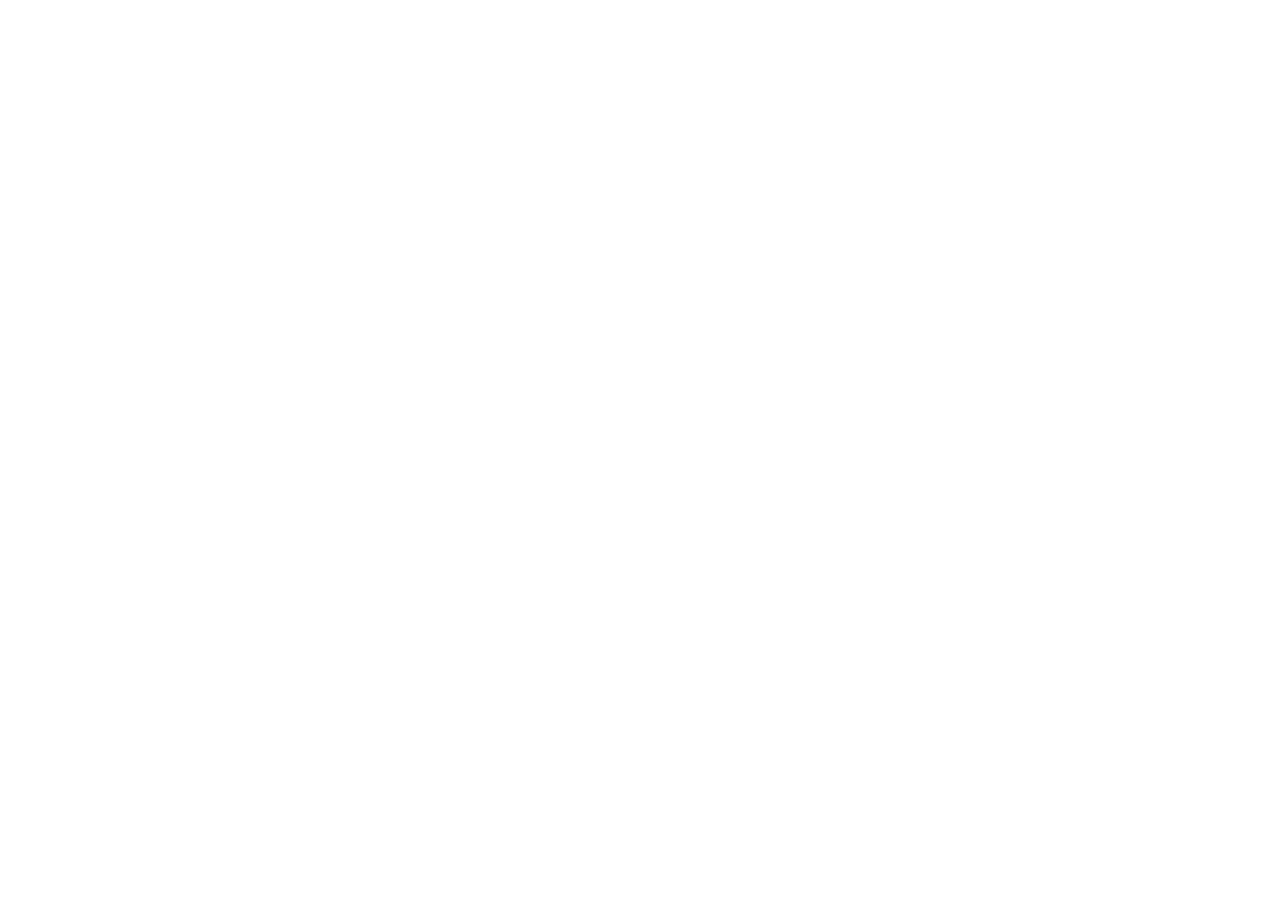
==== login.html @ f9db04d2 "初始化了文件夹" ====
<!DOCTYPE html>
<html lang="en">

<head>
    <meta charset="UTF-8">
    <meta name="viewport" content="width=device-width, initial-scale=1.0">
    <title>登录注册页面</title>
</head>

<body>
   
</body>

</html>
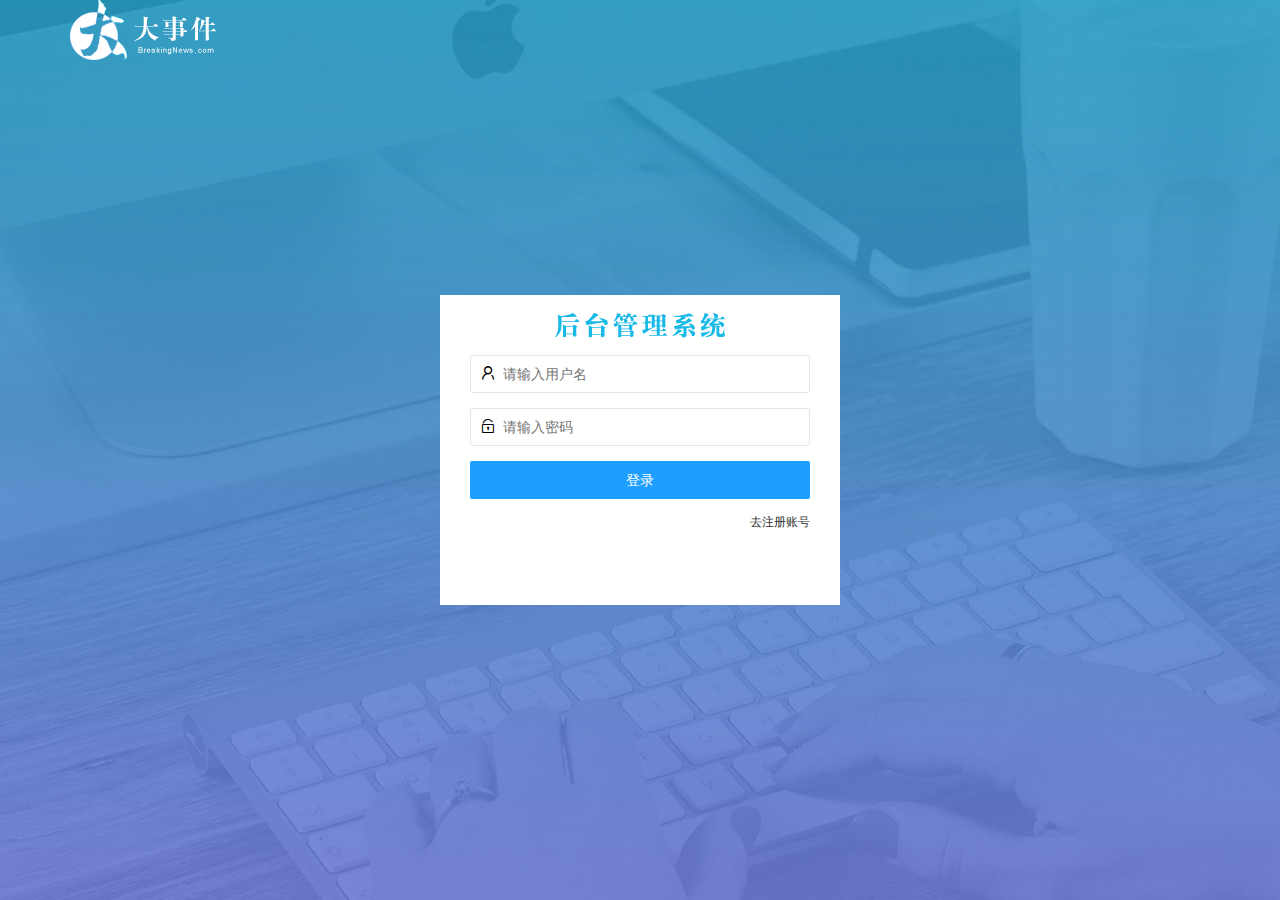
==== commit 32056fb0: "完成了注册登录功能" ====
--- a/login.html
+++ b/login.html
@@ -5,10 +5,76 @@
     <meta charset="UTF-8">
     <meta name="viewport" content="width=device-width, initial-scale=1.0">
     <title>登录注册页面</title>
+    <!-- 引入layui.css -->
+    <link rel="stylesheet" href="/assets/lib/layui/css/layui.css">
+    <!-- 引入自己的css -->
+    <link rel="stylesheet" href="/assets/css/login.css">
 </head>
 
 <body>
-   
+    <!-- 顶部logo区域 -->
+    <div class="layui-main">
+        <img src="/assets/images/logo.png" alt="">
+    </div>
+    <!-- 登录注册模块 -->
+    <div class="loginAndRegBox">
+        <div class="title_box"></div>
+        <!-- 登录div -->
+        <div class="login_box">
+            <form class="layui-form" id="form_login">
+                <div class="layui-form-item">
+                    <i class="layui-icon layui-icon-username"></i>   
+                    <input type="text" name="username" required lay-verify="required" placeholder="请输入用户名"
+                        autocomplete="off" class="layui-input">
+                </div>
+                <div class="layui-form-item">
+                    <i class="layui-icon layui-icon-password"></i>   
+                    <input type="password" name="password" required lay-verify="required|pwd" placeholder="请输入密码"
+                        autocomplete="off" class="layui-input">
+                </div>
+                <div class="layui-form-item">
+                    <button class="layui-btn layui-btn-fluid layui-btn-normal" lay-submit lay-filter="formDemo">登录</button>
+                </div>
+                <div class="layui-form-item links">
+                    <a href="javaScript:;" id="link_reg">去注册账号</a>
+                </div>
+            </form>
+        </div>
+        <!-- 注册div -->
+        <div class="reg_box">
+            <form class="layui-form" id="form_reg">
+                <div class="layui-form-item">
+                    <i class="layui-icon layui-icon-username"></i>   
+                    <input type="text" name="username" required lay-verify="required" placeholder="请输入用户名"
+                        autocomplete="off" class="layui-input">
+                </div>
+                <div class="layui-form-item">
+                    <i class="layui-icon layui-icon-password"></i>   
+                    <input type="password" name="password" required lay-verify="required|pwd" placeholder="请输入密码"
+                        autocomplete="off" class="layui-input">
+                </div>
+                <div class="layui-form-item">
+                    <i class="layui-icon layui-icon-password"></i>   
+                    <input type="password" name="repassword" required lay-verify="required|pwd|repwd" placeholder="确认密码"
+                        autocomplete="off" class="layui-input">
+                </div>
+                <div class="layui-form-item">
+                    <button class="layui-btn layui-btn-fluid layui-btn-normal" lay-submit lay-filter="formDemo">注册</button>
+                </div>
+                <div class="layui-form-item links">
+                    <a href="javaScript:;" id="link_login">去登录</a>
+                </div>
+            </form>
+        </div>
+    </div>
+    <!-- 引入jquery -->
+    <script src="/assets/lib/jquery.js"></script>
+    <!-- 引入layui.all.js -->
+    <script src="/assets/lib/layui/layui.all.js"></script>
+    <!-- 引入baseAPI.js -->
+    <script src="/assets/js/baseAPI.js"></script>
+    <!-- 引入自己的js -->
+    <script src="/assets/js/login.js"></script>
 </body>
 
 </html>--- a/assets/lib/layui/css/layui.css
+++ b/assets/lib/layui/css/layui.css
@@ -0,0 +1,2 @@
+/** layui-v2.5.5 MIT License By https://www.layui.com */
+ .layui-inline,img{display:inline-block;vertical-align:middle}h1,h2,h3,h4,h5,h6{font-weight:400}.layui-edge,.layui-header,.layui-inline,.layui-main{position:relative}.layui-body,.layui-edge,.layui-elip{overflow:hidden}.layui-btn,.layui-edge,.layui-inline,img{vertical-align:middle}.layui-btn,.layui-disabled,.layui-icon,.layui-unselect{-moz-user-select:none;-webkit-user-select:none;-ms-user-select:none}.layui-elip,.layui-form-checkbox span,.layui-form-pane .layui-form-label{text-overflow:ellipsis;white-space:nowrap}.layui-breadcrumb,.layui-tree-btnGroup{visibility:hidden}blockquote,body,button,dd,div,dl,dt,form,h1,h2,h3,h4,h5,h6,input,li,ol,p,pre,td,textarea,th,ul{margin:0;padding:0;-webkit-tap-highlight-color:rgba(0,0,0,0)}a:active,a:hover{outline:0}img{border:none}li{list-style:none}table{border-collapse:collapse;border-spacing:0}h4,h5,h6{font-size:100%}button,input,optgroup,option,select,textarea{font-family:inherit;font-size:inherit;font-style:inherit;font-weight:inherit;outline:0}pre{white-space:pre-wrap;white-space:-moz-pre-wrap;white-space:-pre-wrap;white-space:-o-pre-wrap;word-wrap:break-word}body{line-height:24px;font:14px Helvetica Neue,Helvetica,PingFang SC,Tahoma,Arial,sans-serif}hr{height:1px;margin:10px 0;border:0;clear:both}a{color:#333;text-decoration:none}a:hover{color:#777}a cite{font-style:normal;*cursor:pointer}.layui-border-box,.layui-border-box *{box-sizing:border-box}.layui-box,.layui-box *{box-sizing:content-box}.layui-clear{clear:both;*zoom:1}.layui-clear:after{content:'\20';clear:both;*zoom:1;display:block;height:0}.layui-inline{*display:inline;*zoom:1}.layui-edge{display:inline-block;width:0;height:0;border-width:6px;border-style:dashed;border-color:transparent}.layui-edge-top{top:-4px;border-bottom-color:#999;border-bottom-style:solid}.layui-edge-right{border-left-color:#999;border-left-style:solid}.layui-edge-bottom{top:2px;border-top-color:#999;border-top-style:solid}.layui-edge-left{border-right-color:#999;border-right-style:solid}.layui-disabled,.layui-disabled:hover{color:#d2d2d2!important;cursor:not-allowed!important}.layui-circle{border-radius:100%}.layui-show{display:block!important}.layui-hide{display:none!important}@font-face{font-family:layui-icon;src:url(../font/iconfont.eot?v=250);src:url(../font/iconfont.eot?v=250#iefix) format('embedded-opentype'),url(../font/iconfont.woff2?v=250) format('woff2'),url(../font/iconfont.woff?v=250) format('woff'),url(../font/iconfont.ttf?v=250) format('truetype'),url(../font/iconfont.svg?v=250#layui-icon) format('svg')}.layui-icon{font-family:layui-icon!important;font-size:16px;font-style:normal;-webkit-font-smoothing:antialiased;-moz-osx-font-smoothing:grayscale}.layui-icon-reply-fill:before{content:"\e611"}.layui-icon-set-fill:before{content:"\e614"}.layui-icon-menu-fill:before{content:"\e60f"}.layui-icon-search:before{content:"\e615"}.layui-icon-share:before{content:"\e641"}.layui-icon-set-sm:before{content:"\e620"}.layui-icon-engine:before{content:"\e628"}.layui-icon-close:before{content:"\1006"}.layui-icon-close-fill:before{content:"\1007"}.layui-icon-chart-screen:before{content:"\e629"}.layui-icon-star:before{content:"\e600"}.layui-icon-circle-dot:before{content:"\e617"}.layui-icon-chat:before{content:"\e606"}.layui-icon-release:before{content:"\e609"}.layui-icon-list:before{content:"\e60a"}.layui-icon-chart:before{content:"\e62c"}.layui-icon-ok-circle:before{content:"\1005"}.layui-icon-layim-theme:before{content:"\e61b"}.layui-icon-table:before{content:"\e62d"}.layui-icon-right:before{content:"\e602"}.layui-icon-left:before{content:"\e603"}.layui-icon-cart-simple:before{content:"\e698"}.layui-icon-face-cry:before{content:"\e69c"}.layui-icon-face-smile:before{content:"\e6af"}.layui-icon-survey:before{content:"\e6b2"}.layui-icon-tree:before{content:"\e62e"}.layui-icon-upload-circle:before{content:"\e62f"}.layui-icon-add-circle:before{content:"\e61f"}.layui-icon-download-circle:before{content:"\e601"}.layui-icon-templeate-1:before{content:"\e630"}.layui-icon-util:before{content:"\e631"}.layui-icon-face-surprised:before{content:"\e664"}.layui-icon-edit:before{content:"\e642"}.layui-icon-speaker:before{content:"\e645"}.layui-icon-down:before{content:"\e61a"}.layui-icon-file:before{content:"\e621"}.layui-icon-layouts:before{content:"\e632"}.layui-icon-rate-half:before{content:"\e6c9"}.layui-icon-add-circle-fine:before{content:"\e608"}.layui-icon-prev-circle:before{content:"\e633"}.layui-icon-read:before{content:"\e705"}.layui-icon-404:before{content:"\e61c"}.layui-icon-carousel:before{content:"\e634"}.layui-icon-help:before{content:"\e607"}.layui-icon-code-circle:before{content:"\e635"}.layui-icon-water:before{content:"\e636"}.layui-icon-username:before{content:"\e66f"}.layui-icon-find-fill:before{content:"\e670"}.layui-icon-about:before{content:"\e60b"}.layui-icon-location:before{content:"\e715"}.layui-icon-up:before{content:"\e619"}.layui-icon-pause:before{content:"\e651"}.layui-icon-date:before{content:"\e637"}.layui-icon-layim-uploadfile:before{content:"\e61d"}.layui-icon-delete:before{content:"\e640"}.layui-icon-play:before{content:"\e652"}.layui-icon-top:before{content:"\e604"}.layui-icon-friends:before{content:"\e612"}.layui-icon-refresh-3:before{content:"\e9aa"}.layui-icon-ok:before{content:"\e605"}.layui-icon-layer:before{content:"\e638"}.layui-icon-face-smile-fine:before{content:"\e60c"}.layui-icon-dollar:before{content:"\e659"}.layui-icon-group:before{content:"\e613"}.layui-icon-layim-download:before{content:"\e61e"}.layui-icon-picture-fine:before{content:"\e60d"}.layui-icon-link:before{content:"\e64c"}.layui-icon-diamond:before{content:"\e735"}.layui-icon-log:before{content:"\e60e"}.layui-icon-rate-solid:before{content:"\e67a"}.layui-icon-fonts-del:before{content:"\e64f"}.layui-icon-unlink:before{content:"\e64d"}.layui-icon-fonts-clear:before{content:"\e639"}.layui-icon-triangle-r:before{content:"\e623"}.layui-icon-circle:before{content:"\e63f"}.layui-icon-radio:before{content:"\e643"}.layui-icon-align-center:before{content:"\e647"}.layui-icon-align-right:before{content:"\e648"}.layui-icon-align-left:before{content:"\e649"}.layui-icon-loading-1:before{content:"\e63e"}.layui-icon-return:before{content:"\e65c"}.layui-icon-fonts-strong:before{content:"\e62b"}.layui-icon-upload:before{content:"\e67c"}.layui-icon-dialogue:before{content:"\e63a"}.layui-icon-video:before{content:"\e6ed"}.layui-icon-headset:before{content:"\e6fc"}.layui-icon-cellphone-fine:before{content:"\e63b"}.layui-icon-add-1:before{content:"\e654"}.layui-icon-face-smile-b:before{content:"\e650"}.layui-icon-fonts-html:before{content:"\e64b"}.layui-icon-form:before{content:"\e63c"}.layui-icon-cart:before{content:"\e657"}.layui-icon-camera-fill:before{content:"\e65d"}.layui-icon-tabs:before{content:"\e62a"}.layui-icon-fonts-code:before{content:"\e64e"}.layui-icon-fire:before{content:"\e756"}.layui-icon-set:before{content:"\e716"}.layui-icon-fonts-u:before{content:"\e646"}.layui-icon-triangle-d:before{content:"\e625"}.layui-icon-tips:before{content:"\e702"}.layui-icon-picture:before{content:"\e64a"}.layui-icon-more-vertical:before{content:"\e671"}.layui-icon-flag:before{content:"\e66c"}.layui-icon-loading:before{content:"\e63d"}.layui-icon-fonts-i:before{content:"\e644"}.layui-icon-refresh-1:before{content:"\e666"}.layui-icon-rmb:before{content:"\e65e"}.layui-icon-home:before{content:"\e68e"}.layui-icon-user:before{content:"\e770"}.layui-icon-notice:before{content:"\e667"}.layui-icon-login-weibo:before{content:"\e675"}.layui-icon-voice:before{content:"\e688"}.layui-icon-upload-drag:before{content:"\e681"}.layui-icon-login-qq:before{content:"\e676"}.layui-icon-snowflake:before{content:"\e6b1"}.layui-icon-file-b:before{content:"\e655"}.layui-icon-template:before{content:"\e663"}.layui-icon-auz:before{content:"\e672"}.layui-icon-console:before{content:"\e665"}.layui-icon-app:before{content:"\e653"}.layui-icon-prev:before{content:"\e65a"}.layui-icon-website:before{content:"\e7ae"}.layui-icon-next:before{content:"\e65b"}.layui-icon-component:before{content:"\e857"}.layui-icon-more:before{content:"\e65f"}.layui-icon-login-wechat:before{content:"\e677"}.layui-icon-shrink-right:before{content:"\e668"}.layui-icon-spread-left:before{content:"\e66b"}.layui-icon-camera:before{content:"\e660"}.layui-icon-note:before{content:"\e66e"}.layui-icon-refresh:before{content:"\e669"}.layui-icon-female:before{content:"\e661"}.layui-icon-male:before{content:"\e662"}.layui-icon-password:before{content:"\e673"}.layui-icon-senior:before{content:"\e674"}.layui-icon-theme:before{content:"\e66a"}.layui-icon-tread:before{content:"\e6c5"}.layui-icon-praise:before{content:"\e6c6"}.layui-icon-star-fill:before{content:"\e658"}.layui-icon-rate:before{content:"\e67b"}.layui-icon-template-1:before{content:"\e656"}.layui-icon-vercode:before{content:"\e679"}.layui-icon-cellphone:before{content:"\e678"}.layui-icon-screen-full:before{content:"\e622"}.layui-icon-screen-restore:before{content:"\e758"}.layui-icon-cols:before{content:"\e610"}.layui-icon-export:before{content:"\e67d"}.layui-icon-print:before{content:"\e66d"}.layui-icon-slider:before{content:"\e714"}.layui-icon-addition:before{content:"\e624"}.layui-icon-subtraction:before{content:"\e67e"}.layui-icon-service:before{content:"\e626"}.layui-icon-transfer:before{content:"\e691"}.layui-main{width:1140px;margin:0 auto}.layui-header{z-index:1000;height:60px}.layui-header a:hover{transition:all .5s;-webkit-transition:all .5s}.layui-side{position:fixed;left:0;top:0;bottom:0;z-index:999;width:200px;overflow-x:hidden}.layui-side-scroll{position:relative;width:220px;height:100%;overflow-x:hidden}.layui-body{position:absolute;left:200px;right:0;top:0;bottom:0;z-index:998;width:auto;overflow-y:auto;box-sizing:border-box}.layui-layout-body{overflow:hidden}.layui-layout-admin .layui-header{background-color:#23262E}.layui-layout-admin .layui-side{top:60px;width:200px;overflow-x:hidden}.layui-layout-admin .layui-body{position:fixed;top:60px;bottom:44px}.layui-layout-admin .layui-main{width:auto;margin:0 15px}.layui-layout-admin .layui-footer{position:fixed;left:200px;right:0;bottom:0;height:44px;line-height:44px;padding:0 15px;background-color:#eee}.layui-layout-admin .layui-logo{position:absolute;left:0;top:0;width:200px;height:100%;line-height:60px;text-align:center;color:#009688;font-size:16px}.layui-layout-admin .layui-header .layui-nav{background:0 0}.layui-layout-left{position:absolute!important;left:200px;top:0}.layui-layout-right{position:absolute!important;right:0;top:0}.layui-container{position:relative;margin:0 auto;padding:0 15px;box-sizing:border-box}.layui-fluid{position:relative;margin:0 auto;padding:0 15px}.layui-row:after,.layui-row:before{content:'';display:block;clear:both}.layui-col-lg1,.layui-col-lg10,.layui-col-lg11,.layui-col-lg12,.layui-col-lg2,.layui-col-lg3,.layui-col-lg4,.layui-col-lg5,.layui-col-lg6,.layui-col-lg7,.layui-col-lg8,.layui-col-lg9,.layui-col-md1,.layui-col-md10,.layui-col-md11,.layui-col-md12,.layui-col-md2,.layui-col-md3,.layui-col-md4,.layui-col-md5,.layui-col-md6,.layui-col-md7,.layui-col-md8,.layui-col-md9,.layui-col-sm1,.layui-col-sm10,.layui-col-sm11,.layui-col-sm12,.layui-col-sm2,.layui-col-sm3,.layui-col-sm4,.layui-col-sm5,.layui-col-sm6,.layui-col-sm7,.layui-col-sm8,.layui-col-sm9,.layui-col-xs1,.layui-col-xs10,.layui-col-xs11,.layui-col-xs12,.layui-col-xs2,.layui-col-xs3,.layui-col-xs4,.layui-col-xs5,.layui-col-xs6,.layui-col-xs7,.layui-col-xs8,.layui-col-xs9{position:relative;display:block;box-sizing:border-box}.layui-col-xs1,.layui-col-xs10,.layui-col-xs11,.layui-col-xs12,.layui-col-xs2,.layui-col-xs3,.layui-col-xs4,.layui-col-xs5,.layui-col-xs6,.layui-col-xs7,.layui-col-xs8,.layui-col-xs9{float:left}.layui-col-xs1{width:8.33333333%}.layui-col-xs2{width:16.66666667%}.layui-col-xs3{width:25%}.layui-col-xs4{width:33.33333333%}.layui-col-xs5{width:41.66666667%}.layui-col-xs6{width:50%}.layui-col-xs7{width:58.33333333%}.layui-col-xs8{width:66.66666667%}.layui-col-xs9{width:75%}.layui-col-xs10{width:83.33333333%}.layui-col-xs11{width:91.66666667%}.layui-col-xs12{width:100%}.layui-col-xs-offset1{margin-left:8.33333333%}.layui-col-xs-offset2{margin-left:16.66666667%}.layui-col-xs-offset3{margin-left:25%}.layui-col-xs-offset4{margin-left:33.33333333%}.layui-col-xs-offset5{margin-left:41.66666667%}.layui-col-xs-offset6{margin-left:50%}.layui-col-xs-offset7{margin-left:58.33333333%}.layui-col-xs-offset8{margin-left:66.66666667%}.layui-col-xs-offset9{margin-left:75%}.layui-col-xs-offset10{margin-left:83.33333333%}.layui-col-xs-offset11{margin-left:91.66666667%}.layui-col-xs-offset12{margin-left:100%}@media screen and (max-width:768px){.layui-hide-xs{display:none!important}.layui-show-xs-block{display:block!important}.layui-show-xs-inline{display:inline!important}.layui-show-xs-inline-block{display:inline-block!important}}@media screen and (min-width:768px){.layui-container{width:750px}.layui-hide-sm{display:none!important}.layui-show-sm-block{display:block!important}.layui-show-sm-inline{display:inline!important}.layui-show-sm-inline-block{display:inline-block!important}.layui-col-sm1,.layui-col-sm10,.layui-col-sm11,.layui-col-sm12,.layui-col-sm2,.layui-col-sm3,.layui-col-sm4,.layui-col-sm5,.layui-col-sm6,.layui-col-sm7,.layui-col-sm8,.layui-col-sm9{float:left}.layui-col-sm1{width:8.33333333%}.layui-col-sm2{width:16.66666667%}.layui-col-sm3{width:25%}.layui-col-sm4{width:33.33333333%}.layui-col-sm5{width:41.66666667%}.layui-col-sm6{width:50%}.layui-col-sm7{width:58.33333333%}.layui-col-sm8{width:66.66666667%}.layui-col-sm9{width:75%}.layui-col-sm10{width:83.33333333%}.layui-col-sm11{width:91.66666667%}.layui-col-sm12{width:100%}.layui-col-sm-offset1{margin-left:8.33333333%}.layui-col-sm-offset2{margin-left:16.66666667%}.layui-col-sm-offset3{margin-left:25%}.layui-col-sm-offset4{margin-left:33.33333333%}.layui-col-sm-offset5{margin-left:41.66666667%}.layui-col-sm-offset6{margin-left:50%}.layui-col-sm-offset7{margin-left:58.33333333%}.layui-col-sm-offset8{margin-left:66.66666667%}.layui-col-sm-offset9{margin-left:75%}.layui-col-sm-offset10{margin-left:83.33333333%}.layui-col-sm-offset11{margin-left:91.66666667%}.layui-col-sm-offset12{margin-left:100%}}@media screen and (min-width:992px){.layui-container{width:970px}.layui-hide-md{display:none!important}.layui-show-md-block{display:block!important}.layui-show-md-inline{display:inline!important}.layui-show-md-inline-block{display:inline-block!important}.layui-col-md1,.layui-col-md10,.layui-col-md11,.layui-col-md12,.layui-col-md2,.layui-col-md3,.layui-col-md4,.layui-col-md5,.layui-col-md6,.layui-col-md7,.layui-col-md8,.layui-col-md9{float:left}.layui-col-md1{width:8.33333333%}.layui-col-md2{width:16.66666667%}.layui-col-md3{width:25%}.layui-col-md4{width:33.33333333%}.layui-col-md5{width:41.66666667%}.layui-col-md6{width:50%}.layui-col-md7{width:58.33333333%}.layui-col-md8{width:66.66666667%}.layui-col-md9{width:75%}.layui-col-md10{width:83.33333333%}.layui-col-md11{width:91.66666667%}.layui-col-md12{width:100%}.layui-col-md-offset1{margin-left:8.33333333%}.layui-col-md-offset2{margin-left:16.66666667%}.layui-col-md-offset3{margin-left:25%}.layui-col-md-offset4{margin-left:33.33333333%}.layui-col-md-offset5{margin-left:41.66666667%}.layui-col-md-offset6{margin-left:50%}.layui-col-md-offset7{margin-left:58.33333333%}.layui-col-md-offset8{margin-left:66.66666667%}.layui-col-md-offset9{margin-left:75%}.layui-col-md-offset10{margin-left:83.33333333%}.layui-col-md-offset11{margin-left:91.66666667%}.layui-col-md-offset12{margin-left:100%}}@media screen and (min-width:1200px){.layui-container{width:1170px}.layui-hide-lg{display:none!important}.layui-show-lg-block{display:block!important}.layui-show-lg-inline{display:inline!important}.layui-show-lg-inline-block{display:inline-block!important}.layui-col-lg1,.layui-col-lg10,.layui-col-lg11,.layui-col-lg12,.layui-col-lg2,.layui-col-lg3,.layui-col-lg4,.layui-col-lg5,.layui-col-lg6,.layui-col-lg7,.layui-col-lg8,.layui-col-lg9{float:left}.layui-col-lg1{width:8.33333333%}.layui-col-lg2{width:16.66666667%}.layui-col-lg3{width:25%}.layui-col-lg4{width:33.33333333%}.layui-col-lg5{width:41.66666667%}.layui-col-lg6{width:50%}.layui-col-lg7{width:58.33333333%}.layui-col-lg8{width:66.66666667%}.layui-col-lg9{width:75%}.layui-col-lg10{width:83.33333333%}.layui-col-lg11{width:91.66666667%}.layui-col-lg12{width:100%}.layui-col-lg-offset1{margin-left:8.33333333%}.layui-col-lg-offset2{margin-left:16.66666667%}.layui-col-lg-offset3{margin-left:25%}.layui-col-lg-offset4{margin-left:33.33333333%}.layui-col-lg-offset5{margin-left:41.66666667%}.layui-col-lg-offset6{margin-left:50%}.layui-col-lg-offset7{margin-left:58.33333333%}.layui-col-lg-offset8{margin-left:66.66666667%}.layui-col-lg-offset9{margin-left:75%}.layui-col-lg-offset10{margin-left:83.33333333%}.layui-col-lg-offset11{margin-left:91.66666667%}.layui-col-lg-offset12{margin-left:100%}}.layui-col-space1{margin:-.5px}.layui-col-space1>*{padding:.5px}.layui-col-space3{margin:-1.5px}.layui-col-space3>*{padding:1.5px}.layui-col-space5{margin:-2.5px}.layui-col-space5>*{padding:2.5px}.layui-col-space8{margin:-3.5px}.layui-col-space8>*{padding:3.5px}.layui-col-space10{margin:-5px}.layui-col-space10>*{padding:5px}.layui-col-space12{margin:-6px}.layui-col-space12>*{padding:6px}.layui-col-space15{margin:-7.5px}.layui-col-space15>*{padding:7.5px}.layui-col-space18{margin:-9px}.layui-col-space18>*{padding:9px}.layui-col-space20{margin:-10px}.layui-col-space20>*{padding:10px}.layui-col-space22{margin:-11px}.layui-col-space22>*{padding:11px}.layui-col-space25{margin:-12.5px}.layui-col-space25>*{padding:12.5px}.layui-col-space30{margin:-15px}.layui-col-space30>*{padding:15px}.layui-btn,.layui-input,.layui-select,.layui-textarea,.layui-upload-button{outline:0;-webkit-appearance:none;transition:all .3s;-webkit-transition:all .3s;box-sizing:border-box}.layui-elem-quote{margin-bottom:10px;padding:15px;line-height:22px;border-left:5px solid #009688;border-radius:0 2px 2px 0;background-color:#f2f2f2}.layui-quote-nm{border-style:solid;border-width:1px 1px 1px 5px;background:0 0}.layui-elem-field{margin-bottom:10px;padding:0;border-width:1px;border-style:solid}.layui-elem-field legend{margin-left:20px;padding:0 10px;font-size:20px;font-weight:300}.layui-field-title{margin:10px 0 20px;border-width:1px 0 0}.layui-field-box{padding:10px 15px}.layui-field-title .layui-field-box{padding:10px 0}.layui-progress{position:relative;height:6px;border-radius:20px;background-color:#e2e2e2}.layui-progress-bar{position:absolute;left:0;top:0;width:0;max-width:100%;height:6px;border-radius:20px;text-align:right;background-color:#5FB878;transition:all .3s;-webkit-transition:all .3s}.layui-progress-big,.layui-progress-big .layui-progress-bar{height:18px;line-height:18px}.layui-progress-text{position:relative;top:-20px;line-height:18px;font-size:12px;color:#666}.layui-progress-big .layui-progress-text{position:static;padding:0 10px;color:#fff}.layui-collapse{border-width:1px;border-style:solid;border-radius:2px}.layui-colla-content,.layui-colla-item{border-top-width:1px;border-top-style:solid}.layui-colla-item:first-child{border-top:none}.layui-colla-title{position:relative;height:42px;line-height:42px;padding:0 15px 0 35px;color:#333;background-color:#f2f2f2;cursor:pointer;font-size:14px;overflow:hidden}.layui-colla-content{display:none;padding:10px 15px;line-height:22px;color:#666}.layui-colla-icon{position:absolute;left:15px;top:0;font-size:14px}.layui-card{margin-bottom:15px;border-radius:2px;background-color:#fff;box-shadow:0 1px 2px 0 rgba(0,0,0,.05)}.layui-card:last-child{margin-bottom:0}.layui-card-header{position:relative;height:42px;line-height:42px;padding:0 15px;border-bottom:1px solid #f6f6f6;color:#333;border-radius:2px 2px 0 0;font-size:14px}.layui-bg-black,.layui-bg-blue,.layui-bg-cyan,.layui-bg-green,.layui-bg-orange,.layui-bg-red{color:#fff!important}.layui-card-body{position:relative;padding:10px 15px;line-height:24px}.layui-card-body[pad15]{padding:15px}.layui-card-body[pad20]{padding:20px}.layui-card-body .layui-table{margin:5px 0}.layui-card .layui-tab{margin:0}.layui-panel-window{position:relative;padding:15px;border-radius:0;border-top:5px solid #E6E6E6;background-color:#fff}.layui-auxiliar-moving{position:fixed;left:0;right:0;top:0;bottom:0;width:100%;height:100%;background:0 0;z-index:9999999999}.layui-form-label,.layui-form-mid,.layui-form-select,.layui-input-block,.layui-input-inline,.layui-textarea{position:relative}.layui-bg-red{background-color:#FF5722!important}.layui-bg-orange{background-color:#FFB800!important}.layui-bg-green{background-color:#009688!important}.layui-bg-cyan{background-color:#2F4056!important}.layui-bg-blue{background-color:#1E9FFF!important}.layui-bg-black{background-color:#393D49!important}.layui-bg-gray{background-color:#eee!important;color:#666!important}.layui-badge-rim,.layui-colla-content,.layui-colla-item,.layui-collapse,.layui-elem-field,.layui-form-pane .layui-form-item[pane],.layui-form-pane .layui-form-label,.layui-input,.layui-layedit,.layui-layedit-tool,.layui-quote-nm,.layui-select,.layui-tab-bar,.layui-tab-card,.layui-tab-title,.layui-tab-title .layui-this:after,.layui-textarea{border-color:#e6e6e6}.layui-timeline-item:before,hr{background-color:#e6e6e6}.layui-text{line-height:22px;font-size:14px;color:#666}.layui-text h1,.layui-text h2,.layui-text h3{font-weight:500;color:#333}.layui-text h1{font-size:30px}.layui-text h2{font-size:24px}.layui-text h3{font-size:18px}.layui-text a:not(.layui-btn){color:#01AAED}.layui-text a:not(.layui-btn):hover{text-decoration:underline}.layui-text ul{padding:5px 0 5px 15px}.layui-text ul li{margin-top:5px;list-style-type:disc}.layui-text em,.layui-word-aux{color:#999!important;padding:0 5px!important}.layui-btn{display:inline-block;height:38px;line-height:38px;padding:0 18px;background-color:#009688;color:#fff;white-space:nowrap;text-align:center;font-size:14px;border:none;border-radius:2px;cursor:pointer}.layui-btn:hover{opacity:.8;filter:alpha(opacity=80);color:#fff}.layui-btn:active{opacity:1;filter:alpha(opacity=100)}.layui-btn+.layui-btn{margin-left:10px}.layui-btn-container{font-size:0}.layui-btn-container .layui-btn{margin-right:10px;margin-bottom:10px}.layui-btn-container .layui-btn+.layui-btn{margin-left:0}.layui-table .layui-btn-container .layui-btn{margin-bottom:9px}.layui-btn-radius{border-radius:100px}.layui-btn .layui-icon{margin-right:3px;font-size:18px;vertical-align:bottom;vertical-align:middle\9}.layui-btn-primary{border:1px solid #C9C9C9;background-color:#fff;color:#555}.layui-btn-primary:hover{border-color:#009688;color:#333}.layui-btn-normal{background-color:#1E9FFF}.layui-btn-warm{background-color:#FFB800}.layui-btn-danger{background-color:#FF5722}.layui-btn-checked{background-color:#5FB878}.layui-btn-disabled,.layui-btn-disabled:active,.layui-btn-disabled:hover{border:1px solid #e6e6e6;background-color:#FBFBFB;color:#C9C9C9;cursor:not-allowed;opacity:1}.layui-btn-lg{height:44px;line-height:44px;padding:0 25px;font-size:16px}.layui-btn-sm{height:30px;line-height:30px;padding:0 10px;font-size:12px}.layui-btn-sm i{font-size:16px!important}.layui-btn-xs{height:22px;line-height:22px;padding:0 5px;font-size:12px}.layui-btn-xs i{font-size:14px!important}.layui-btn-group{display:inline-block;vertical-align:middle;font-size:0}.layui-btn-group .layui-btn{margin-left:0!important;margin-right:0!important;border-left:1px solid rgba(255,255,255,.5);border-radius:0}.layui-btn-group .layui-btn-primary{border-left:none}.layui-btn-group .layui-btn-primary:hover{border-color:#C9C9C9;color:#009688}.layui-btn-group .layui-btn:first-child{border-left:none;border-radius:2px 0 0 2px}.layui-btn-group .layui-btn-primary:first-child{border-left:1px solid #c9c9c9}.layui-btn-group .layui-btn:last-child{border-radius:0 2px 2px 0}.layui-btn-group .layui-btn+.layui-btn{margin-left:0}.layui-btn-group+.layui-btn-group{margin-left:10px}.layui-btn-fluid{width:100%}.layui-input,.layui-select,.layui-textarea{height:38px;line-height:1.3;line-height:38px\9;border-width:1px;border-style:solid;background-color:#fff;border-radius:2px}.layui-input::-webkit-input-placeholder,.layui-select::-webkit-input-placeholder,.layui-textarea::-webkit-input-placeholder{line-height:1.3}.layui-input,.layui-textarea{display:block;width:100%;padding-left:10px}.layui-input:hover,.layui-textarea:hover{border-color:#D2D2D2!important}.layui-input:focus,.layui-textarea:focus{border-color:#C9C9C9!important}.layui-textarea{min-height:100px;height:auto;line-height:20px;padding:6px 10px;resize:vertical}.layui-select{padding:0 10px}.layui-form input[type=checkbox],.layui-form input[type=radio],.layui-form select{display:none}.layui-form [lay-ignore]{display:initial}.layui-form-item{margin-bottom:15px;clear:both;*zoom:1}.layui-form-item:after{content:'\20';clear:both;*zoom:1;display:block;height:0}.layui-form-label{float:left;display:block;padding:9px 15px;width:80px;font-weight:400;line-height:20px;text-align:right}.layui-form-label-col{display:block;float:none;padding:9px 0;line-height:20px;text-align:left}.layui-form-item .layui-inline{margin-bottom:5px;margin-right:10px}.layui-input-block{margin-left:110px;min-height:36px}.layui-input-inline{display:inline-block;vertical-align:middle}.layui-form-item .layui-input-inline{float:left;width:190px;margin-right:10px}.layui-form-text .layui-input-inline{width:auto}.layui-form-mid{float:left;display:block;padding:9px 0!important;line-height:20px;margin-right:10px}.layui-form-danger+.layui-form-select .layui-input,.layui-form-danger:focus{border-color:#FF5722!important}.layui-form-select .layui-input{padding-right:30px;cursor:pointer}.layui-form-select .layui-edge{position:absolute;right:10px;top:50%;margin-top:-3px;cursor:pointer;border-width:6px;border-top-color:#c2c2c2;border-top-style:solid;transition:all .3s;-webkit-transition:all .3s}.layui-form-select dl{display:none;position:absolute;left:0;top:42px;padding:5px 0;z-index:899;min-width:100%;border:1px solid #d2d2d2;max-height:300px;overflow-y:auto;background-color:#fff;border-radius:2px;box-shadow:0 2px 4px rgba(0,0,0,.12);box-sizing:border-box}.layui-form-select dl dd,.layui-form-select dl dt{padding:0 10px;line-height:36px;white-space:nowrap;overflow:hidden;text-overflow:ellipsis}.layui-form-select dl dt{font-size:12px;color:#999}.layui-form-select dl dd{cursor:pointer}.layui-form-select dl dd:hover{background-color:#f2f2f2;-webkit-transition:.5s all;transition:.5s all}.layui-form-select .layui-select-group dd{padding-left:20px}.layui-form-select dl dd.layui-select-tips{padding-left:10px!important;color:#999}.layui-form-select dl dd.layui-this{background-color:#5FB878;color:#fff}.layui-form-checkbox,.layui-form-select dl dd.layui-disabled{background-color:#fff}.layui-form-selected dl{display:block}.layui-form-checkbox,.layui-form-checkbox *,.layui-form-switch{display:inline-block;vertical-align:middle}.layui-form-selected .layui-edge{margin-top:-9px;-webkit-transform:rotate(180deg);transform:rotate(180deg);margin-top:-3px\9}:root .layui-form-selected .layui-edge{margin-top:-9px\0/IE9}.layui-form-selectup dl{top:auto;bottom:42px}.layui-select-none{margin:5px 0;text-align:center;color:#999}.layui-select-disabled .layui-disabled{border-color:#eee!important}.layui-select-disabled .layui-edge{border-top-color:#d2d2d2}.layui-form-checkbox{position:relative;height:30px;line-height:30px;margin-right:10px;padding-right:30px;cursor:pointer;font-size:0;-webkit-transition:.1s linear;transition:.1s linear;box-sizing:border-box}.layui-form-checkbox span{padding:0 10px;height:100%;font-size:14px;border-radius:2px 0 0 2px;background-color:#d2d2d2;color:#fff;overflow:hidden}.layui-form-checkbox:hover span{background-color:#c2c2c2}.layui-form-checkbox i{position:absolute;right:0;top:0;width:30px;height:28px;border:1px solid #d2d2d2;border-left:none;border-radius:0 2px 2px 0;color:#fff;font-size:20px;text-align:center}.layui-form-checkbox:hover i{border-color:#c2c2c2;color:#c2c2c2}.layui-form-checked,.layui-form-checked:hover{border-color:#5FB878}.layui-form-checked span,.layui-form-checked:hover span{background-color:#5FB878}.layui-form-checked i,.layui-form-checked:hover i{color:#5FB878}.layui-form-item .layui-form-checkbox{margin-top:4px}.layui-form-checkbox[lay-skin=primary]{height:auto!important;line-height:normal!important;min-width:18px;min-height:18px;border:none!important;margin-right:0;padding-left:28px;padding-right:0;background:0 0}.layui-form-checkbox[lay-skin=primary] span{padding-left:0;padding-right:15px;line-height:18px;background:0 0;color:#666}.layui-form-checkbox[lay-skin=primary] i{right:auto;left:0;width:16px;height:16px;line-height:16px;border:1px solid #d2d2d2;font-size:12px;border-radius:2px;background-color:#fff;-webkit-transition:.1s linear;transition:.1s linear}.layui-form-checkbox[lay-skin=primary]:hover i{border-color:#5FB878;color:#fff}.layui-form-checked[lay-skin=primary] i{border-color:#5FB878!important;background-color:#5FB878;color:#fff}.layui-checkbox-disbaled[lay-skin=primary] span{background:0 0!important;color:#c2c2c2}.layui-checkbox-disbaled[lay-skin=primary]:hover i{border-color:#d2d2d2}.layui-form-item .layui-form-checkbox[lay-skin=primary]{margin-top:10px}.layui-form-switch{position:relative;height:22px;line-height:22px;min-width:35px;padding:0 5px;margin-top:8px;border:1px solid #d2d2d2;border-radius:20px;cursor:pointer;background-color:#fff;-webkit-transition:.1s linear;transition:.1s linear}.layui-form-switch i{position:absolute;left:5px;top:3px;width:16px;height:16px;border-radius:20px;background-color:#d2d2d2;-webkit-transition:.1s linear;transition:.1s linear}.layui-form-switch em{position:relative;top:0;width:25px;margin-left:21px;padding:0!important;text-align:center!important;color:#999!important;font-style:normal!important;font-size:12px}.layui-form-onswitch{border-color:#5FB878;background-color:#5FB878}.layui-checkbox-disbaled,.layui-checkbox-disbaled i{border-color:#e2e2e2!important}.layui-form-onswitch i{left:100%;margin-left:-21px;background-color:#fff}.layui-form-onswitch em{margin-left:5px;margin-right:21px;color:#fff!important}.layui-checkbox-disbaled span{background-color:#e2e2e2!important}.layui-checkbox-disbaled:hover i{color:#fff!important}[lay-radio]{display:none}.layui-form-radio,.layui-form-radio *{display:inline-block;vertical-align:middle}.layui-form-radio{line-height:28px;margin:6px 10px 0 0;padding-right:10px;cursor:pointer;font-size:0}.layui-form-radio *{font-size:14px}.layui-form-radio>i{margin-right:8px;font-size:22px;color:#c2c2c2}.layui-form-radio>i:hover,.layui-form-radioed>i{color:#5FB878}.layui-radio-disbaled>i{color:#e2e2e2!important}.layui-form-pane .layui-form-label{width:110px;padding:8px 15px;height:38px;line-height:20px;border-width:1px;border-style:solid;border-radius:2px 0 0 2px;text-align:center;background-color:#FBFBFB;overflow:hidden;box-sizing:border-box}.layui-form-pane .layui-input-inline{margin-left:-1px}.layui-form-pane .layui-input-block{margin-left:110px;left:-1px}.layui-form-pane .layui-input{border-radius:0 2px 2px 0}.layui-form-pane .layui-form-text .layui-form-label{float:none;width:100%;border-radius:2px;box-sizing:border-box;text-align:left}.layui-form-pane .layui-form-text .layui-input-inline{display:block;margin:0;top:-1px;clear:both}.layui-form-pane .layui-form-text .layui-input-block{margin:0;left:0;top:-1px}.layui-form-pane .layui-form-text .layui-textarea{min-height:100px;border-radius:0 0 2px 2px}.layui-form-pane .layui-form-checkbox{margin:4px 0 4px 10px}.layui-form-pane .layui-form-radio,.layui-form-pane .layui-form-switch{margin-top:6px;margin-left:10px}.layui-form-pane .layui-form-item[pane]{position:relative;border-width:1px;border-style:solid}.layui-form-pane .layui-form-item[pane] .layui-form-label{position:absolute;left:0;top:0;height:100%;border-width:0 1px 0 0}.layui-form-pane .layui-form-item[pane] .layui-input-inline{margin-left:110px}@media screen and (max-width:450px){.layui-form-item .layui-form-label{text-overflow:ellipsis;overflow:hidden;white-space:nowrap}.layui-form-item .layui-inline{display:block;margin-right:0;margin-bottom:20px;clear:both}.layui-form-item .layui-inline:after{content:'\20';clear:both;display:block;height:0}.layui-form-item .layui-input-inline{display:block;float:none;left:-3px;width:auto;margin:0 0 10px 112px}.layui-form-item .layui-input-inline+.layui-form-mid{margin-left:110px;top:-5px;padding:0}.layui-form-item .layui-form-checkbox{margin-right:5px;margin-bottom:5px}}.layui-layedit{border-width:1px;border-style:solid;border-radius:2px}.layui-layedit-tool{padding:3px 5px;border-bottom-width:1px;border-bottom-style:solid;font-size:0}.layedit-tool-fixed{position:fixed;top:0;border-top:1px solid #e2e2e2}.layui-layedit-tool .layedit-tool-mid,.layui-layedit-tool .layui-icon{display:inline-block;vertical-align:middle;text-align:center;font-size:14px}.layui-layedit-tool .layui-icon{position:relative;width:32px;height:30px;line-height:30px;margin:3px 5px;color:#777;cursor:pointer;border-radius:2px}.layui-layedit-tool .layui-icon:hover{color:#393D49}.layui-layedit-tool .layui-icon:active{color:#000}.layui-layedit-tool .layedit-tool-active{background-color:#e2e2e2;color:#000}.layui-layedit-tool .layui-disabled,.layui-layedit-tool .layui-disabled:hover{color:#d2d2d2;cursor:not-allowed}.layui-layedit-tool .layedit-tool-mid{width:1px;height:18px;margin:0 10px;background-color:#d2d2d2}.layedit-tool-html{width:50px!important;font-size:30px!important}.layedit-tool-b,.layedit-tool-code,.layedit-tool-help{font-size:16px!important}.layedit-tool-d,.layedit-tool-face,.layedit-tool-image,.layedit-tool-unlink{font-size:18px!important}.layedit-tool-image input{position:absolute;font-size:0;left:0;top:0;width:100%;height:100%;opacity:.01;filter:Alpha(opacity=1);cursor:pointer}.layui-layedit-iframe iframe{display:block;width:100%}#LAY_layedit_code{overflow:hidden}.layui-laypage{display:inline-block;*display:inline;*zoom:1;vertical-align:middle;margin:10px 0;font-size:0}.layui-laypage>a:first-child,.layui-laypage>a:first-child em{border-radius:2px 0 0 2px}.layui-laypage>a:last-child,.layui-laypage>a:last-child em{border-radius:0 2px 2px 0}.layui-laypage>:first-child{margin-left:0!important}.layui-laypage>:last-child{margin-right:0!important}.layui-laypage a,.layui-laypage button,.layui-laypage input,.layui-laypage select,.layui-laypage span{border:1px solid #e2e2e2}.layui-laypage a,.layui-laypage span{display:inline-block;*display:inline;*zoom:1;vertical-align:middle;padding:0 15px;height:28px;line-height:28px;margin:0 -1px 5px 0;background-color:#fff;color:#333;font-size:12px}.layui-flow-more a *,.layui-laypage input,.layui-table-view select[lay-ignore]{display:inline-block}.layui-laypage a:hover{color:#009688}.layui-laypage em{font-style:normal}.layui-laypage .layui-laypage-spr{color:#999;font-weight:700}.layui-laypage a{text-decoration:none}.layui-laypage .layui-laypage-curr{position:relative}.layui-laypage .layui-laypage-curr em{position:relative;color:#fff}.layui-laypage .layui-laypage-curr .layui-laypage-em{position:absolute;left:-1px;top:-1px;padding:1px;width:100%;height:100%;background-color:#009688}.layui-laypage-em{border-radius:2px}.layui-laypage-next em,.layui-laypage-prev em{font-family:Sim sun;font-size:16px}.layui-laypage .layui-laypage-count,.layui-laypage .layui-laypage-limits,.layui-laypage .layui-laypage-refresh,.layui-laypage .layui-laypage-skip{margin-left:10px;margin-right:10px;padding:0;border:none}.layui-laypage .layui-laypage-limits,.layui-laypage .layui-laypage-refresh{vertical-align:top}.layui-laypage .layui-laypage-refresh i{font-size:18px;cursor:pointer}.layui-laypage select{height:22px;padding:3px;border-radius:2px;cursor:pointer}.layui-laypage .layui-laypage-skip{height:30px;line-height:30px;color:#999}.layui-laypage button,.layui-laypage input{height:30px;line-height:30px;border-radius:2px;vertical-align:top;background-color:#fff;box-sizing:border-box}.layui-laypage input{width:40px;margin:0 10px;padding:0 3px;text-align:center}.layui-laypage input:focus,.layui-laypage select:focus{border-color:#009688!important}.layui-laypage button{margin-left:10px;padding:0 10px;cursor:pointer}.layui-table,.layui-table-view{margin:10px 0}.layui-flow-more{margin:10px 0;text-align:center;color:#999;font-size:14px}.layui-flow-more a{height:32px;line-height:32px}.layui-flow-more a *{vertical-align:top}.layui-flow-more a cite{padding:0 20px;border-radius:3px;background-color:#eee;color:#333;font-style:normal}.layui-flow-more a cite:hover{opacity:.8}.layui-flow-more a i{font-size:30px;color:#737383}.layui-table{width:100%;background-color:#fff;color:#666}.layui-table tr{transition:all .3s;-webkit-transition:all .3s}.layui-table th{text-align:left;font-weight:400}.layui-table tbody tr:hover,.layui-table thead tr,.layui-table-click,.layui-table-header,.layui-table-hover,.layui-table-mend,.layui-table-patch,.layui-table-tool,.layui-table-total,.layui-table-total tr,.layui-table[lay-even] tr:nth-child(even){background-color:#f2f2f2}.layui-table td,.layui-table th,.layui-table-col-set,.layui-table-fixed-r,.layui-table-grid-down,.layui-table-header,.layui-table-page,.layui-table-tips-main,.layui-table-tool,.layui-table-total,.layui-table-view,.layui-table[lay-skin=line],.layui-table[lay-skin=row]{border-width:1px;border-style:solid;border-color:#e6e6e6}.layui-table td,.layui-table th{position:relative;padding:9px 15px;min-height:20px;line-height:20px;font-size:14px}.layui-table[lay-skin=line] td,.layui-table[lay-skin=line] th{border-width:0 0 1px}.layui-table[lay-skin=row] td,.layui-table[lay-skin=row] th{border-width:0 1px 0 0}.layui-table[lay-skin=nob] td,.layui-table[lay-skin=nob] th{border:none}.layui-table img{max-width:100px}.layui-table[lay-size=lg] td,.layui-table[lay-size=lg] th{padding:15px 30px}.layui-table-view .layui-table[lay-size=lg] .layui-table-cell{height:40px;line-height:40px}.layui-table[lay-size=sm] td,.layui-table[lay-size=sm] th{font-size:12px;padding:5px 10px}.layui-table-view .layui-table[lay-size=sm] .layui-table-cell{height:20px;line-height:20px}.layui-table[lay-data]{display:none}.layui-table-box{position:relative;overflow:hidden}.layui-table-view .layui-table{position:relative;width:auto;margin:0}.layui-table-view .layui-table[lay-skin=line]{border-width:0 1px 0 0}.layui-table-view .layui-table[lay-skin=row]{border-width:0 0 1px}.layui-table-view .layui-table td,.layui-table-view .layui-table th{padding:5px 0;border-top:none;border-left:none}.layui-table-view .layui-table th.layui-unselect .layui-table-cell span{cursor:pointer}.layui-table-view .layui-table td{cursor:default}.layui-table-view .layui-table td[data-edit=text]{cursor:text}.layui-table-view .layui-form-checkbox[lay-skin=primary] i{width:18px;height:18px}.layui-table-view .layui-form-radio{line-height:0;padding:0}.layui-table-view .layui-form-radio>i{margin:0;font-size:20px}.layui-table-init{position:absolute;left:0;top:0;width:100%;height:100%;text-align:center;z-index:110}.layui-table-init .layui-icon{position:absolute;left:50%;top:50%;margin:-15px 0 0 -15px;font-size:30px;color:#c2c2c2}.layui-table-header{border-width:0 0 1px;overflow:hidden}.layui-table-header .layui-table{margin-bottom:-1px}.layui-table-tool .layui-inline[lay-event]{position:relative;width:26px;height:26px;padding:5px;line-height:16px;margin-right:10px;text-align:center;color:#333;border:1px solid #ccc;cursor:pointer;-webkit-transition:.5s all;transition:.5s all}.layui-table-tool .layui-inline[lay-event]:hover{border:1px solid #999}.layui-table-tool-temp{padding-right:120px}.layui-table-tool-self{position:absolute;right:17px;top:10px}.layui-table-tool .layui-table-tool-self .layui-inline[lay-event]{margin:0 0 0 10px}.layui-table-tool-panel{position:absolute;top:29px;left:-1px;padding:5px 0;min-width:150px;min-height:40px;border:1px solid #d2d2d2;text-align:left;overflow-y:auto;background-color:#fff;box-shadow:0 2px 4px rgba(0,0,0,.12)}.layui-table-cell,.layui-table-tool-panel li{overflow:hidden;text-overflow:ellipsis;white-space:nowrap}.layui-table-tool-panel li{padding:0 10px;line-height:30px;-webkit-transition:.5s all;transition:.5s all}.layui-table-tool-panel li .layui-form-checkbox[lay-skin=primary]{width:100%;padding-left:28px}.layui-table-tool-panel li:hover{background-color:#f2f2f2}.layui-table-tool-panel li .layui-form-checkbox[lay-skin=primary] i{position:absolute;left:0;top:0}.layui-table-tool-panel li .layui-form-checkbox[lay-skin=primary] span{padding:0}.layui-table-tool .layui-table-tool-self .layui-table-tool-panel{left:auto;right:-1px}.layui-table-col-set{position:absolute;right:0;top:0;width:20px;height:100%;border-width:0 0 0 1px;background-color:#fff}.layui-table-sort{width:10px;height:20px;margin-left:5px;cursor:pointer!important}.layui-table-sort .layui-edge{position:absolute;left:5px;border-width:5px}.layui-table-sort .layui-table-sort-asc{top:3px;border-top:none;border-bottom-style:solid;border-bottom-color:#b2b2b2}.layui-table-sort .layui-table-sort-asc:hover{border-bottom-color:#666}.layui-table-sort .layui-table-sort-desc{bottom:5px;border-bottom:none;border-top-style:solid;border-top-color:#b2b2b2}.layui-table-sort .layui-table-sort-desc:hover{border-top-color:#666}.layui-table-sort[lay-sort=asc] .layui-table-sort-asc{border-bottom-color:#000}.layui-table-sort[lay-sort=desc] .layui-table-sort-desc{border-top-color:#000}.layui-table-cell{height:28px;line-height:28px;padding:0 15px;position:relative;box-sizing:border-box}.layui-table-cell .layui-form-checkbox[lay-skin=primary]{top:-1px;padding:0}.layui-table-cell .layui-table-link{color:#01AAED}.laytable-cell-checkbox,.laytable-cell-numbers,.laytable-cell-radio,.laytable-cell-space{padding:0;text-align:center}.layui-table-body{position:relative;overflow:auto;margin-right:-1px;margin-bottom:-1px}.layui-table-body .layui-none{line-height:26px;padding:15px;text-align:center;color:#999}.layui-table-fixed{position:absolute;left:0;top:0;z-index:101}.layui-table-fixed .layui-table-body{overflow:hidden}.layui-table-fixed-l{box-shadow:0 -1px 8px rgba(0,0,0,.08)}.layui-table-fixed-r{left:auto;right:-1px;border-width:0 0 0 1px;box-shadow:-1px 0 8px rgba(0,0,0,.08)}.layui-table-fixed-r .layui-table-header{position:relative;overflow:visible}.layui-table-mend{position:absolute;right:-49px;top:0;height:100%;width:50px}.layui-table-tool{position:relative;z-index:890;width:100%;min-height:50px;line-height:30px;padding:10px 15px;border-width:0 0 1px}.layui-table-tool .layui-btn-container{margin-bottom:-10px}.layui-table-page,.layui-table-total{border-width:1px 0 0;margin-bottom:-1px;overflow:hidden}.layui-table-page{position:relative;width:100%;padding:7px 7px 0;height:41px;font-size:12px;white-space:nowrap}.layui-table-page>div{height:26px}.layui-table-page .layui-laypage{margin:0}.layui-table-page .layui-laypage a,.layui-table-page .layui-laypage span{height:26px;line-height:26px;margin-bottom:10px;border:none;background:0 0}.layui-table-page .layui-laypage a,.layui-table-page .layui-laypage span.layui-laypage-curr{padding:0 12px}.layui-table-page .layui-laypage span{margin-left:0;padding:0}.layui-table-page .layui-laypage .layui-laypage-prev{margin-left:-7px!important}.layui-table-page .layui-laypage .layui-laypage-curr .layui-laypage-em{left:0;top:0;padding:0}.layui-table-page .layui-laypage button,.layui-table-page .layui-laypage input{height:26px;line-height:26px}.layui-table-page .layui-laypage input{width:40px}.layui-table-page .layui-laypage button{padding:0 10px}.layui-table-page select{height:18px}.layui-table-patch .layui-table-cell{padding:0;width:30px}.layui-table-edit{position:absolute;left:0;top:0;width:100%;height:100%;padding:0 14px 1px;border-radius:0;box-shadow:1px 1px 20px rgba(0,0,0,.15)}.layui-table-edit:focus{border-color:#5FB878!important}select.layui-table-edit{padding:0 0 0 10px;border-color:#C9C9C9}.layui-table-view .layui-form-checkbox,.layui-table-view .layui-form-radio,.layui-table-view .layui-form-switch{top:0;margin:0;box-sizing:content-box}.layui-table-view .layui-form-checkbox{top:-1px;height:26px;line-height:26px}.layui-table-view .layui-form-checkbox i{height:26px}.layui-table-grid .layui-table-cell{overflow:visible}.layui-table-grid-down{position:absolute;top:0;right:0;width:26px;height:100%;padding:5px 0;border-width:0 0 0 1px;text-align:center;background-color:#fff;color:#999;cursor:pointer}.layui-table-grid-down .layui-icon{position:absolute;top:50%;left:50%;margin:-8px 0 0 -8px}.layui-table-grid-down:hover{background-color:#fbfbfb}body .layui-table-tips .layui-layer-content{background:0 0;padding:0;box-shadow:0 1px 6px rgba(0,0,0,.12)}.layui-table-tips-main{margin:-44px 0 0 -1px;max-height:150px;padding:8px 15px;font-size:14px;overflow-y:scroll;background-color:#fff;color:#666}.layui-table-tips-c{position:absolute;right:-3px;top:-13px;width:20px;height:20px;padding:3px;cursor:pointer;background-color:#666;border-radius:50%;color:#fff}.layui-table-tips-c:hover{background-color:#777}.layui-table-tips-c:before{position:relative;right:-2px}.layui-upload-file{display:none!important;opacity:.01;filter:Alpha(opacity=1)}.layui-upload-drag,.layui-upload-form,.layui-upload-wrap{display:inline-block}.layui-upload-list{margin:10px 0}.layui-upload-choose{padding:0 10px;color:#999}.layui-upload-drag{position:relative;padding:30px;border:1px dashed #e2e2e2;background-color:#fff;text-align:center;cursor:pointer;color:#999}.layui-upload-drag .layui-icon{font-size:50px;color:#009688}.layui-upload-drag[lay-over]{border-color:#009688}.layui-upload-iframe{position:absolute;width:0;height:0;border:0;visibility:hidden}.layui-upload-wrap{position:relative;vertical-align:middle}.layui-upload-wrap .layui-upload-file{display:block!important;position:absolute;left:0;top:0;z-index:10;font-size:100px;width:100%;height:100%;opacity:.01;filter:Alpha(opacity=1);cursor:pointer}.layui-transfer-active,.layui-transfer-box{display:inline-block;vertical-align:middle}.layui-transfer-box,.layui-transfer-header,.layui-transfer-search{border-width:0;border-style:solid;border-color:#e6e6e6}.layui-transfer-box{position:relative;border-width:1px;width:200px;height:360px;border-radius:2px;background-color:#fff}.layui-transfer-box .layui-form-checkbox{width:100%;margin:0!important}.layui-transfer-header{height:38px;line-height:38px;padding:0 10px;border-bottom-width:1px}.layui-transfer-search{position:relative;padding:10px;border-bottom-width:1px}.layui-transfer-search .layui-input{height:32px;padding-left:30px;font-size:12px}.layui-transfer-search .layui-icon-search{position:absolute;left:20px;top:50%;margin-top:-8px;color:#666}.layui-transfer-active{margin:0 15px}.layui-transfer-active .layui-btn{display:block;margin:0;padding:0 15px;background-color:#5FB878;border-color:#5FB878;color:#fff}.layui-transfer-active .layui-btn-disabled{background-color:#FBFBFB;border-color:#e6e6e6;color:#C9C9C9}.layui-transfer-active .layui-btn:first-child{margin-bottom:15px}.layui-transfer-active .layui-btn .layui-icon{margin:0;font-size:14px!important}.layui-transfer-data{padding:5px 0;overflow:auto}.layui-transfer-data li{height:32px;line-height:32px;padding:0 10px}.layui-transfer-data li:hover{background-color:#f2f2f2;transition:.5s all}.layui-transfer-data .layui-none{padding:15px 10px;text-align:center;color:#999}.layui-nav{position:relative;padding:0 20px;background-color:#393D49;color:#fff;border-radius:2px;font-size:0;box-sizing:border-box}.layui-nav *{font-size:14px}.layui-nav .layui-nav-item{position:relative;display:inline-block;*display:inline;*zoom:1;vertical-align:middle;line-height:60px}.layui-nav .layui-nav-item a{display:block;padding:0 20px;color:#fff;color:rgba(255,255,255,.7);transition:all .3s;-webkit-transition:all .3s}.layui-nav .layui-this:after,.layui-nav-bar,.layui-nav-tree .layui-nav-itemed:after{position:absolute;left:0;top:0;width:0;height:5px;background-color:#5FB878;transition:all .2s;-webkit-transition:all .2s}.layui-nav-bar{z-index:1000}.layui-nav .layui-nav-item a:hover,.layui-nav .layui-this a{color:#fff}.layui-nav .layui-this:after{content:'';top:auto;bottom:0;width:100%}.layui-nav-img{width:30px;height:30px;margin-right:10px;border-radius:50%}.layui-nav .layui-nav-more{content:'';width:0;height:0;border-style:solid dashed dashed;border-color:#fff transparent transparent;overflow:hidden;cursor:pointer;transition:all .2s;-webkit-transition:all .2s;position:absolute;top:50%;right:3px;margin-top:-3px;border-width:6px;border-top-color:rgba(255,255,255,.7)}.layui-nav .layui-nav-mored,.layui-nav-itemed>a .layui-nav-more{margin-top:-9px;border-style:dashed dashed solid;border-color:transparent transparent #fff}.layui-nav-child{display:none;position:absolute;left:0;top:65px;min-width:100%;line-height:36px;padding:5px 0;box-shadow:0 2px 4px rgba(0,0,0,.12);border:1px solid #d2d2d2;background-color:#fff;z-index:100;border-radius:2px;white-space:nowrap}.layui-nav .layui-nav-child a{color:#333}.layui-nav .layui-nav-child a:hover{background-color:#f2f2f2;color:#000}.layui-nav-child dd{position:relative}.layui-nav .layui-nav-child dd.layui-this a,.layui-nav-child dd.layui-this{background-color:#5FB878;color:#fff}.layui-nav-child dd.layui-this:after{display:none}.layui-nav-tree{width:200px;padding:0}.layui-nav-tree .layui-nav-item{display:block;width:100%;line-height:45px}.layui-nav-tree .layui-nav-item a{position:relative;height:45px;line-height:45px;text-overflow:ellipsis;overflow:hidden;white-space:nowrap}.layui-nav-tree .layui-nav-item a:hover{background-color:#4E5465}.layui-nav-tree .layui-nav-bar{width:5px;height:0;background-color:#009688}.layui-nav-tree .layui-nav-child dd.layui-this,.layui-nav-tree .layui-nav-child dd.layui-this a,.layui-nav-tree .layui-this,.layui-nav-tree .layui-this>a,.layui-nav-tree .layui-this>a:hover{background-color:#009688;color:#fff}.layui-nav-tree .layui-this:after{display:none}.layui-nav-itemed>a,.layui-nav-tree .layui-nav-title a,.layui-nav-tree .layui-nav-title a:hover{color:#fff!important}.layui-nav-tree .layui-nav-child{position:relative;z-index:0;top:0;border:none;box-shadow:none}.layui-nav-tree .layui-nav-child a{height:40px;line-height:40px;color:#fff;color:rgba(255,255,255,.7)}.layui-nav-tree .layui-nav-child,.layui-nav-tree .layui-nav-child a:hover{background:0 0;color:#fff}.layui-nav-tree .layui-nav-more{right:10px}.layui-nav-itemed>.layui-nav-child{display:block;padding:0;background-color:rgba(0,0,0,.3)!important}.layui-nav-itemed>.layui-nav-child>.layui-this>.layui-nav-child{display:block}.layui-nav-side{position:fixed;top:0;bottom:0;left:0;overflow-x:hidden;z-index:999}.layui-bg-blue .layui-nav-bar,.layui-bg-blue .layui-nav-itemed:after,.layui-bg-blue .layui-this:after{background-color:#93D1FF}.layui-bg-blue .layui-nav-child dd.layui-this{background-color:#1E9FFF}.layui-bg-blue .layui-nav-itemed>a,.layui-nav-tree.layui-bg-blue .layui-nav-title a,.layui-nav-tree.layui-bg-blue .layui-nav-title a:hover{background-color:#007DDB!important}.layui-breadcrumb{font-size:0}.layui-breadcrumb>*{font-size:14px}.layui-breadcrumb a{color:#999!important}.layui-breadcrumb a:hover{color:#5FB878!important}.layui-breadcrumb a cite{color:#666;font-style:normal}.layui-breadcrumb span[lay-separator]{margin:0 10px;color:#999}.layui-tab{margin:10px 0;text-align:left!important}.layui-tab[overflow]>.layui-tab-title{overflow:hidden}.layui-tab-title{position:relative;left:0;height:40px;white-space:nowrap;font-size:0;border-bottom-width:1px;border-bottom-style:solid;transition:all .2s;-webkit-transition:all .2s}.layui-tab-title li{display:inline-block;*display:inline;*zoom:1;vertical-align:middle;font-size:14px;transition:all .2s;-webkit-transition:all .2s;position:relative;line-height:40px;min-width:65px;padding:0 15px;text-align:center;cursor:pointer}.layui-tab-title li a{display:block}.layui-tab-title .layui-this{color:#000}.layui-tab-title .layui-this:after{position:absolute;left:0;top:0;content:'';width:100%;height:41px;border-width:1px;border-style:solid;border-bottom-color:#fff;border-radius:2px 2px 0 0;box-sizing:border-box;pointer-events:none}.layui-tab-bar{position:absolute;right:0;top:0;z-index:10;width:30px;height:39px;line-height:39px;border-width:1px;border-style:solid;border-radius:2px;text-align:center;background-color:#fff;cursor:pointer}.layui-tab-bar .layui-icon{position:relative;display:inline-block;top:3px;transition:all .3s;-webkit-transition:all .3s}.layui-tab-item{display:none}.layui-tab-more{padding-right:30px;height:auto!important;white-space:normal!important}.layui-tab-more li.layui-this:after{border-bottom-color:#e2e2e2;border-radius:2px}.layui-tab-more .layui-tab-bar .layui-icon{top:-2px;top:3px\9;-webkit-transform:rotate(180deg);transform:rotate(180deg)}:root .layui-tab-more .layui-tab-bar .layui-icon{top:-2px\0/IE9}.layui-tab-content{padding:10px}.layui-tab-title li .layui-tab-close{position:relative;display:inline-block;width:18px;height:18px;line-height:20px;margin-left:8px;top:1px;text-align:center;font-size:14px;color:#c2c2c2;transition:all .2s;-webkit-transition:all .2s}.layui-tab-title li .layui-tab-close:hover{border-radius:2px;background-color:#FF5722;color:#fff}.layui-tab-brief>.layui-tab-title .layui-this{color:#009688}.layui-tab-brief>.layui-tab-more li.layui-this:after,.layui-tab-brief>.layui-tab-title .layui-this:after{border:none;border-radius:0;border-bottom:2px solid #5FB878}.layui-tab-brief[overflow]>.layui-tab-title .layui-this:after{top:-1px}.layui-tab-card{border-width:1px;border-style:solid;border-radius:2px;box-shadow:0 2px 5px 0 rgba(0,0,0,.1)}.layui-tab-card>.layui-tab-title{background-color:#f2f2f2}.layui-tab-card>.layui-tab-title li{margin-right:-1px;margin-left:-1px}.layui-tab-card>.layui-tab-title .layui-this{background-color:#fff}.layui-tab-card>.layui-tab-title .layui-this:after{border-top:none;border-width:1px;border-bottom-color:#fff}.layui-tab-card>.layui-tab-title .layui-tab-bar{height:40px;line-height:40px;border-radius:0;border-top:none;border-right:none}.layui-tab-card>.layui-tab-more .layui-this{background:0 0;color:#5FB878}.layui-tab-card>.layui-tab-more .layui-this:after{border:none}.layui-timeline{padding-left:5px}.layui-timeline-item{position:relative;padding-bottom:20px}.layui-timeline-axis{position:absolute;left:-5px;top:0;z-index:10;width:20px;height:20px;line-height:20px;background-color:#fff;color:#5FB878;border-radius:50%;text-align:center;cursor:pointer}.layui-timeline-axis:hover{color:#FF5722}.layui-timeline-item:before{content:'';position:absolute;left:5px;top:0;z-index:0;width:1px;height:100%}.layui-timeline-item:last-child:before{display:none}.layui-timeline-item:first-child:before{display:block}.layui-timeline-content{padding-left:25px}.layui-timeline-title{position:relative;margin-bottom:10px}.layui-badge,.layui-badge-dot,.layui-badge-rim{position:relative;display:inline-block;padding:0 6px;font-size:12px;text-align:center;background-color:#FF5722;color:#fff;border-radius:2px}.layui-badge{height:18px;line-height:18px}.layui-badge-dot{width:8px;height:8px;padding:0;border-radius:50%}.layui-badge-rim{height:18px;line-height:18px;border-width:1px;border-style:solid;background-color:#fff;color:#666}.layui-btn .layui-badge,.layui-btn .layui-badge-dot{margin-left:5px}.layui-nav .layui-badge,.layui-nav .layui-badge-dot{position:absolute;top:50%;margin:-8px 6px 0}.layui-tab-title .layui-badge,.layui-tab-title .layui-badge-dot{left:5px;top:-2px}.layui-carousel{position:relative;left:0;top:0;background-color:#f8f8f8}.layui-carousel>[carousel-item]{position:relative;width:100%;height:100%;overflow:hidden}.layui-carousel>[carousel-item]:before{position:absolute;content:'\e63d';left:50%;top:50%;width:100px;line-height:20px;margin:-10px 0 0 -50px;text-align:center;color:#c2c2c2;font-family:layui-icon!important;font-size:30px;font-style:normal;-webkit-font-smoothing:antialiased;-moz-osx-font-smoothing:grayscale}.layui-carousel>[carousel-item]>*{display:none;position:absolute;left:0;top:0;width:100%;height:100%;background-color:#f8f8f8;transition-duration:.3s;-webkit-transition-duration:.3s}.layui-carousel-updown>*{-webkit-transition:.3s ease-in-out up;transition:.3s ease-in-out up}.layui-carousel-arrow{display:none\9;opacity:0;position:absolute;left:10px;top:50%;margin-top:-18px;width:36px;height:36px;line-height:36px;text-align:center;font-size:20px;border:0;border-radius:50%;background-color:rgba(0,0,0,.2);color:#fff;-webkit-transition-duration:.3s;transition-duration:.3s;cursor:pointer}.layui-carousel-arrow[lay-type=add]{left:auto!important;right:10px}.layui-carousel:hover .layui-carousel-arrow[lay-type=add],.layui-carousel[lay-arrow=always] .layui-carousel-arrow[lay-type=add]{right:20px}.layui-carousel[lay-arrow=always] .layui-carousel-arrow{opacity:1;left:20px}.layui-carousel[lay-arrow=none] .layui-carousel-arrow{display:none}.layui-carousel-arrow:hover,.layui-carousel-ind ul:hover{background-color:rgba(0,0,0,.35)}.layui-carousel:hover .layui-carousel-arrow{display:block\9;opacity:1;left:20px}.layui-carousel-ind{position:relative;top:-35px;width:100%;line-height:0!important;text-align:center;font-size:0}.layui-carousel[lay-indicator=outside]{margin-bottom:30px}.layui-carousel[lay-indicator=outside] .layui-carousel-ind{top:10px}.layui-carousel[lay-indicator=outside] .layui-carousel-ind ul{background-color:rgba(0,0,0,.5)}.layui-carousel[lay-indicator=none] .layui-carousel-ind{display:none}.layui-carousel-ind ul{display:inline-block;padding:5px;background-color:rgba(0,0,0,.2);border-radius:10px;-webkit-transition-duration:.3s;transition-duration:.3s}.layui-carousel-ind li{display:inline-block;width:10px;height:10px;margin:0 3px;font-size:14px;background-color:#e2e2e2;background-color:rgba(255,255,255,.5);border-radius:50%;cursor:pointer;-webkit-transition-duration:.3s;transition-duration:.3s}.layui-carousel-ind li:hover{background-color:rgba(255,255,255,.7)}.layui-carousel-ind li.layui-this{background-color:#fff}.layui-carousel>[carousel-item]>.layui-carousel-next,.layui-carousel>[carousel-item]>.layui-carousel-prev,.layui-carousel>[carousel-item]>.layui-this{display:block}.layui-carousel>[carousel-item]>.layui-this{left:0}.layui-carousel>[carousel-item]>.layui-carousel-prev{left:-100%}.layui-carousel>[carousel-item]>.layui-carousel-next{left:100%}.layui-carousel>[carousel-item]>.layui-carousel-next.layui-carousel-left,.layui-carousel>[carousel-item]>.layui-carousel-prev.layui-carousel-right{left:0}.layui-carousel>[carousel-item]>.layui-this.layui-carousel-left{left:-100%}.layui-carousel>[carousel-item]>.layui-this.layui-carousel-right{left:100%}.layui-carousel[lay-anim=updown] .layui-carousel-arrow{left:50%!important;top:20px;margin:0 0 0 -18px}.layui-carousel[lay-anim=updown]>[carousel-item]>*,.layui-carousel[lay-anim=fade]>[carousel-item]>*{left:0!important}.layui-carousel[lay-anim=updown] .layui-carousel-arrow[lay-type=add]{top:auto!important;bottom:20px}.layui-carousel[lay-anim=updown] .layui-carousel-ind{position:absolute;top:50%;right:20px;width:auto;height:auto}.layui-carousel[lay-anim=updown] .layui-carousel-ind ul{padding:3px 5px}.layui-carousel[lay-anim=updown] .layui-carousel-ind li{display:block;margin:6px 0}.layui-carousel[lay-anim=updown]>[carousel-item]>.layui-this{top:0}.layui-carousel[lay-anim=updown]>[carousel-item]>.layui-carousel-prev{top:-100%}.layui-carousel[lay-anim=updown]>[carousel-item]>.layui-carousel-next{top:100%}.layui-carousel[lay-anim=updown]>[carousel-item]>.layui-carousel-next.layui-carousel-left,.layui-carousel[lay-anim=updown]>[carousel-item]>.layui-carousel-prev.layui-carousel-right{top:0}.layui-carousel[lay-anim=updown]>[carousel-item]>.layui-this.layui-carousel-left{top:-100%}.layui-carousel[lay-anim=updown]>[carousel-item]>.layui-this.layui-carousel-right{top:100%}.layui-carousel[lay-anim=fade]>[carousel-item]>.layui-carousel-next,.layui-carousel[lay-anim=fade]>[carousel-item]>.layui-carousel-prev{opacity:0}.layui-carousel[lay-anim=fade]>[carousel-item]>.layui-carousel-next.layui-carousel-left,.layui-carousel[lay-anim=fade]>[carousel-item]>.layui-carousel-prev.layui-carousel-right{opacity:1}.layui-carousel[lay-anim=fade]>[carousel-item]>.layui-this.layui-carousel-left,.layui-carousel[lay-anim=fade]>[carousel-item]>.layui-this.layui-carousel-right{opacity:0}.layui-fixbar{position:fixed;right:15px;bottom:15px;z-index:999999}.layui-fixbar li{width:50px;height:50px;line-height:50px;margin-bottom:1px;text-align:center;cursor:pointer;font-size:30px;background-color:#9F9F9F;color:#fff;border-radius:2px;opacity:.95}.layui-fixbar li:hover{opacity:.85}.layui-fixbar li:active{opacity:1}.layui-fixbar .layui-fixbar-top{display:none;font-size:40px}body .layui-util-face{border:none;background:0 0}body .layui-util-face .layui-layer-content{padding:0;background-color:#fff;color:#666;box-shadow:none}.layui-util-face .layui-layer-TipsG{display:none}.layui-util-face ul{position:relative;width:372px;padding:10px;border:1px solid #D9D9D9;background-color:#fff;box-shadow:0 0 20px rgba(0,0,0,.2)}.layui-util-face ul li{cursor:pointer;float:left;border:1px solid #e8e8e8;height:22px;width:26px;overflow:hidden;margin:-1px 0 0 -1px;padding:4px 2px;text-align:center}.layui-util-face ul li:hover{position:relative;z-index:2;border:1px solid #eb7350;background:#fff9ec}.layui-code{position:relative;margin:10px 0;padding:15px;line-height:20px;border:1px solid #ddd;border-left-width:6px;background-color:#F2F2F2;color:#333;font-family:Courier New;font-size:12px}.layui-rate,.layui-rate *{display:inline-block;vertical-align:middle}.layui-rate{padding:10px 5px 10px 0;font-size:0}.layui-rate li i.layui-icon{font-size:20px;color:#FFB800;margin-right:5px;transition:all .3s;-webkit-transition:all .3s}.layui-rate li i:hover{cursor:pointer;transform:scale(1.12);-webkit-transform:scale(1.12)}.layui-rate[readonly] li i:hover{cursor:default;transform:scale(1)}.layui-colorpicker{width:26px;height:26px;border:1px solid #e6e6e6;padding:5px;border-radius:2px;line-height:24px;display:inline-block;cursor:pointer;transition:all .3s;-webkit-transition:all .3s}.layui-colorpicker:hover{border-color:#d2d2d2}.layui-colorpicker.layui-colorpicker-lg{width:34px;height:34px;line-height:32px}.layui-colorpicker.layui-colorpicker-sm{width:24px;height:24px;line-height:22px}.layui-colorpicker.layui-colorpicker-xs{width:22px;height:22px;line-height:20px}.layui-colorpicker-trigger-bgcolor{display:block;background:url([data-uri]);border-radius:2px}.layui-colorpicker-trigger-span{display:block;height:100%;box-sizing:border-box;border:1px solid rgba(0,0,0,.15);border-radius:2px;text-align:center}.layui-colorpicker-trigger-i{display:inline-block;color:#FFF;font-size:12px}.layui-colorpicker-trigger-i.layui-icon-close{color:#999}.layui-colorpicker-main{position:absolute;z-index:66666666;width:280px;padding:7px;background:#FFF;border:1px solid #d2d2d2;border-radius:2px;box-shadow:0 2px 4px rgba(0,0,0,.12)}.layui-colorpicker-main-wrapper{height:180px;position:relative}.layui-colorpicker-basis{width:260px;height:100%;position:relative}.layui-colorpicker-basis-white{width:100%;height:100%;position:absolute;top:0;left:0;background:linear-gradient(90deg,#FFF,hsla(0,0%,100%,0))}.layui-colorpicker-basis-black{width:100%;height:100%;position:absolute;top:0;left:0;background:linear-gradient(0deg,#000,transparent)}.layui-colorpicker-basis-cursor{width:10px;height:10px;border:1px solid #FFF;border-radius:50%;position:absolute;top:-3px;right:-3px;cursor:pointer}.layui-colorpicker-side{position:absolute;top:0;right:0;width:12px;height:100%;background:linear-gradient(red,#FF0,#0F0,#0FF,#00F,#F0F,red)}.layui-colorpicker-side-slider{width:100%;height:5px;box-shadow:0 0 1px #888;box-sizing:border-box;background:#FFF;border-radius:1px;border:1px solid #f0f0f0;cursor:pointer;position:absolute;left:0}.layui-colorpicker-main-alpha{display:none;height:12px;margin-top:7px;background:url([data-uri])}.layui-colorpicker-alpha-bgcolor{height:100%;position:relative}.layui-colorpicker-alpha-slider{width:5px;height:100%;box-shadow:0 0 1px #888;box-sizing:border-box;background:#FFF;border-radius:1px;border:1px solid #f0f0f0;cursor:pointer;position:absolute;top:0}.layui-colorpicker-main-pre{padding-top:7px;font-size:0}.layui-colorpicker-pre{width:20px;height:20px;border-radius:2px;display:inline-block;margin-left:6px;margin-bottom:7px;cursor:pointer}.layui-colorpicker-pre:nth-child(11n+1){margin-left:0}.layui-colorpicker-pre-isalpha{background:url([data-uri])}.layui-colorpicker-pre.layui-this{box-shadow:0 0 3px 2px rgba(0,0,0,.15)}.layui-colorpicker-pre>div{height:100%;border-radius:2px}.layui-colorpicker-main-input{text-align:right;padding-top:7px}.layui-colorpicker-main-input .layui-btn-container .layui-btn{margin:0 0 0 10px}.layui-colorpicker-main-input div.layui-inline{float:left;margin-right:10px;font-size:14px}.layui-colorpicker-main-input input.layui-input{width:150px;height:30px;color:#666}.layui-slider{height:4px;background:#e2e2e2;border-radius:3px;position:relative;cursor:pointer}.layui-slider-bar{border-radius:3px;position:absolute;height:100%}.layui-slider-step{position:absolute;top:0;width:4px;height:4px;border-radius:50%;background:#FFF;-webkit-transform:translateX(-50%);transform:translateX(-50%)}.layui-slider-wrap{width:36px;height:36px;position:absolute;top:-16px;-webkit-transform:translateX(-50%);transform:translateX(-50%);z-index:10;text-align:center}.layui-slider-wrap-btn{width:12px;height:12px;border-radius:50%;background:#FFF;display:inline-block;vertical-align:middle;cursor:pointer;transition:.3s}.layui-slider-wrap:after{content:"";height:100%;display:inline-block;vertical-align:middle}.layui-slider-wrap-btn.layui-slider-hover,.layui-slider-wrap-btn:hover{transform:scale(1.2)}.layui-slider-wrap-btn.layui-disabled:hover{transform:scale(1)!important}.layui-slider-tips{position:absolute;top:-42px;z-index:66666666;white-space:nowrap;display:none;-webkit-transform:translateX(-50%);transform:translateX(-50%);color:#FFF;background:#000;border-radius:3px;height:25px;line-height:25px;padding:0 10px}.layui-slider-tips:after{content:'';position:absolute;bottom:-12px;left:50%;margin-left:-6px;width:0;height:0;border-width:6px;border-style:solid;border-color:#000 transparent transparent}.layui-slider-input{width:70px;height:32px;border:1px solid #e6e6e6;border-radius:3px;font-size:16px;line-height:32px;position:absolute;right:0;top:-15px}.layui-slider-input-btn{display:none;position:absolute;top:0;right:0;width:20px;height:100%;border-left:1px solid #d2d2d2}.layui-slider-input-btn i{cursor:pointer;position:absolute;right:0;bottom:0;width:20px;height:50%;font-size:12px;line-height:16px;text-align:center;color:#999}.layui-slider-input-btn i:first-child{top:0;border-bottom:1px solid #d2d2d2}.layui-slider-input-txt{height:100%;font-size:14px}.layui-slider-input-txt input{height:100%;border:none}.layui-slider-input-btn i:hover{color:#009688}.layui-slider-vertical{width:4px;margin-left:34px}.layui-slider-vertical .layui-slider-bar{width:4px}.layui-slider-vertical .layui-slider-step{top:auto;left:0;-webkit-transform:translateY(50%);transform:translateY(50%)}.layui-slider-vertical .layui-slider-wrap{top:auto;left:-16px;-webkit-transform:translateY(50%);transform:translateY(50%)}.layui-slider-vertical .layui-slider-tips{top:auto;left:2px}@media \0screen{.layui-slider-wrap-btn{margin-left:-20px}.layui-slider-vertical .layui-slider-wrap-btn{margin-left:0;margin-bottom:-20px}.layui-slider-vertical .layui-slider-tips{margin-left:-8px}.layui-slider>span{margin-left:8px}}.layui-tree{line-height:22px}.layui-tree .layui-form-checkbox{margin:0!important}.layui-tree-set{width:100%;position:relative}.layui-tree-pack{display:none;padding-left:20px;position:relative}.layui-tree-iconClick,.layui-tree-main{display:inline-block;vertical-align:middle}.layui-tree-line .layui-tree-pack{padding-left:27px}.layui-tree-line .layui-tree-set .layui-tree-set:after{content:'';position:absolute;top:14px;left:-9px;width:17px;height:0;border-top:1px dotted #c0c4cc}.layui-tree-entry{position:relative;padding:3px 0;height:20px;white-space:nowrap}.layui-tree-entry:hover{background-color:#eee}.layui-tree-line .layui-tree-entry:hover{background-color:rgba(0,0,0,0)}.layui-tree-line .layui-tree-entry:hover .layui-tree-txt{color:#999;text-decoration:underline;transition:.3s}.layui-tree-main{cursor:pointer;padding-right:10px}.layui-tree-line .layui-tree-set:before{content:'';position:absolute;top:0;left:-9px;width:0;height:100%;border-left:1px dotted #c0c4cc}.layui-tree-line .layui-tree-set.layui-tree-setLineShort:before{height:13px}.layui-tree-line .layui-tree-set.layui-tree-setHide:before{height:0}.layui-tree-iconClick{position:relative;height:20px;line-height:20px;margin:0 10px;color:#c0c4cc}.layui-tree-icon{height:12px;line-height:12px;width:12px;text-align:center;border:1px solid #c0c4cc}.layui-tree-iconClick .layui-icon{font-size:18px}.layui-tree-icon .layui-icon{font-size:12px;color:#666}.layui-tree-iconArrow{padding:0 5px}.layui-tree-iconArrow:after{content:'';position:absolute;left:4px;top:3px;z-index:100;width:0;height:0;border-width:5px;border-style:solid;border-color:transparent transparent transparent #c0c4cc;transition:.5s}.layui-tree-btnGroup,.layui-tree-editInput{position:relative;vertical-align:middle;display:inline-block}.layui-tree-spread>.layui-tree-entry>.layui-tree-iconClick>.layui-tree-iconArrow:after{transform:rotate(90deg) translate(3px,4px)}.layui-tree-txt{display:inline-block;vertical-align:middle;color:#555}.layui-tree-search{margin-bottom:15px;color:#666}.layui-tree-btnGroup .layui-icon{display:inline-block;vertical-align:middle;padding:0 2px;cursor:pointer}.layui-tree-btnGroup .layui-icon:hover{color:#999;transition:.3s}.layui-tree-entry:hover .layui-tree-btnGroup{visibility:visible}.layui-tree-editInput{height:20px;line-height:20px;padding:0 3px;border:none;background-color:rgba(0,0,0,.05)}.layui-tree-emptyText{text-align:center;color:#999}.layui-anim{-webkit-animation-duration:.3s;animation-duration:.3s;-webkit-animation-fill-mode:both;animation-fill-mode:both}.layui-anim.layui-icon{display:inline-block}.layui-anim-loop{-webkit-animation-iteration-count:infinite;animation-iteration-count:infinite}.layui-trans,.layui-trans a{transition:all .3s;-webkit-transition:all .3s}@-webkit-keyframes layui-rotate{from{-webkit-transform:rotate(0)}to{-webkit-transform:rotate(360deg)}}@keyframes layui-rotate{from{transform:rotate(0)}to{transform:rotate(360deg)}}.layui-anim-rotate{-webkit-animation-name:layui-rotate;animation-name:layui-rotate;-webkit-animation-duration:1s;animation-duration:1s;-webkit-animation-timing-function:linear;animation-timing-function:linear}@-webkit-keyframes layui-up{from{-webkit-transform:translate3d(0,100%,0);opacity:.3}to{-webkit-transform:translate3d(0,0,0);opacity:1}}@keyframes layui-up{from{transform:translate3d(0,100%,0);opacity:.3}to{transform:translate3d(0,0,0);opacity:1}}.layui-anim-up{-webkit-animation-name:layui-up;animation-name:layui-up}@-webkit-keyframes layui-upbit{from{-webkit-transform:translate3d(0,30px,0);opacity:.3}to{-webkit-transform:translate3d(0,0,0);opacity:1}}@keyframes layui-upbit{from{transform:translate3d(0,30px,0);opacity:.3}to{transform:translate3d(0,0,0);opacity:1}}.layui-anim-upbit{-webkit-animation-name:layui-upbit;animation-name:layui-upbit}@-webkit-keyframes layui-scale{0%{opacity:.3;-webkit-transform:scale(.5)}100%{opacity:1;-webkit-transform:scale(1)}}@keyframes layui-scale{0%{opacity:.3;-ms-transform:scale(.5);transform:scale(.5)}100%{opacity:1;-ms-transform:scale(1);transform:scale(1)}}.layui-anim-scale{-webkit-animation-name:layui-scale;animation-name:layui-scale}@-webkit-keyframes layui-scale-spring{0%{opacity:.5;-webkit-transform:scale(.5)}80%{opacity:.8;-webkit-transform:scale(1.1)}100%{opacity:1;-webkit-transform:scale(1)}}@keyframes layui-scale-spring{0%{opacity:.5;transform:scale(.5)}80%{opacity:.8;transform:scale(1.1)}100%{opacity:1;transform:scale(1)}}.layui-anim-scaleSpring{-webkit-animation-name:layui-scale-spring;animation-name:layui-scale-spring}@-webkit-keyframes layui-fadein{0%{opacity:0}100%{opacity:1}}@keyframes layui-fadein{0%{opacity:0}100%{opacity:1}}.layui-anim-fadein{-webkit-animation-name:layui-fadein;animation-name:layui-fadein}@-webkit-keyframes layui-fadeout{0%{opacity:1}100%{opacity:0}}@keyframes layui-fadeout{0%{opacity:1}100%{opacity:0}}.layui-anim-fadeout{-webkit-animation-name:layui-fadeout;animation-name:layui-fadeout}--- a/assets/css/login.css
+++ b/assets/css/login.css
@@ -0,0 +1,57 @@
+html, body {
+    margin: 0;
+    padding: 0;
+    width: 100%;
+    height: 100%;
+    background: url('/assets/images/login_bg.jpg') no-repeat center;
+    background-size: cover;
+}
+
+.loginAndRegBox {
+    width: 400px;
+    height: 310px;
+    background-color: #fff;
+    position: absolute;
+    top: 50%;
+    left: 50%;
+    transform: translate(-50%, -50%);
+}
+
+.title_box {
+    height: 60px;
+    background: url('/assets/images/login_title.png') no-repeat center;
+}
+
+.reg_box {
+    display: none;
+}
+
+.layui-form {
+    padding: 0 30px;
+}
+
+/* 开启相对定位 */
+
+.layui-form-item {
+    position: relative;
+}
+
+/* 给input框padding值避免盖住字体图标 */
+
+.layui-input {
+    padding-left: 32px;
+}
+
+/* 给字体图标绝对定位放到合适的位置 */
+
+.layui-icon {
+    position: absolute;
+    top: 10px;
+    left: 10px;
+}
+
+.links {
+    display: flex;
+    justify-content: flex-end;
+    font-size: 12px;
+}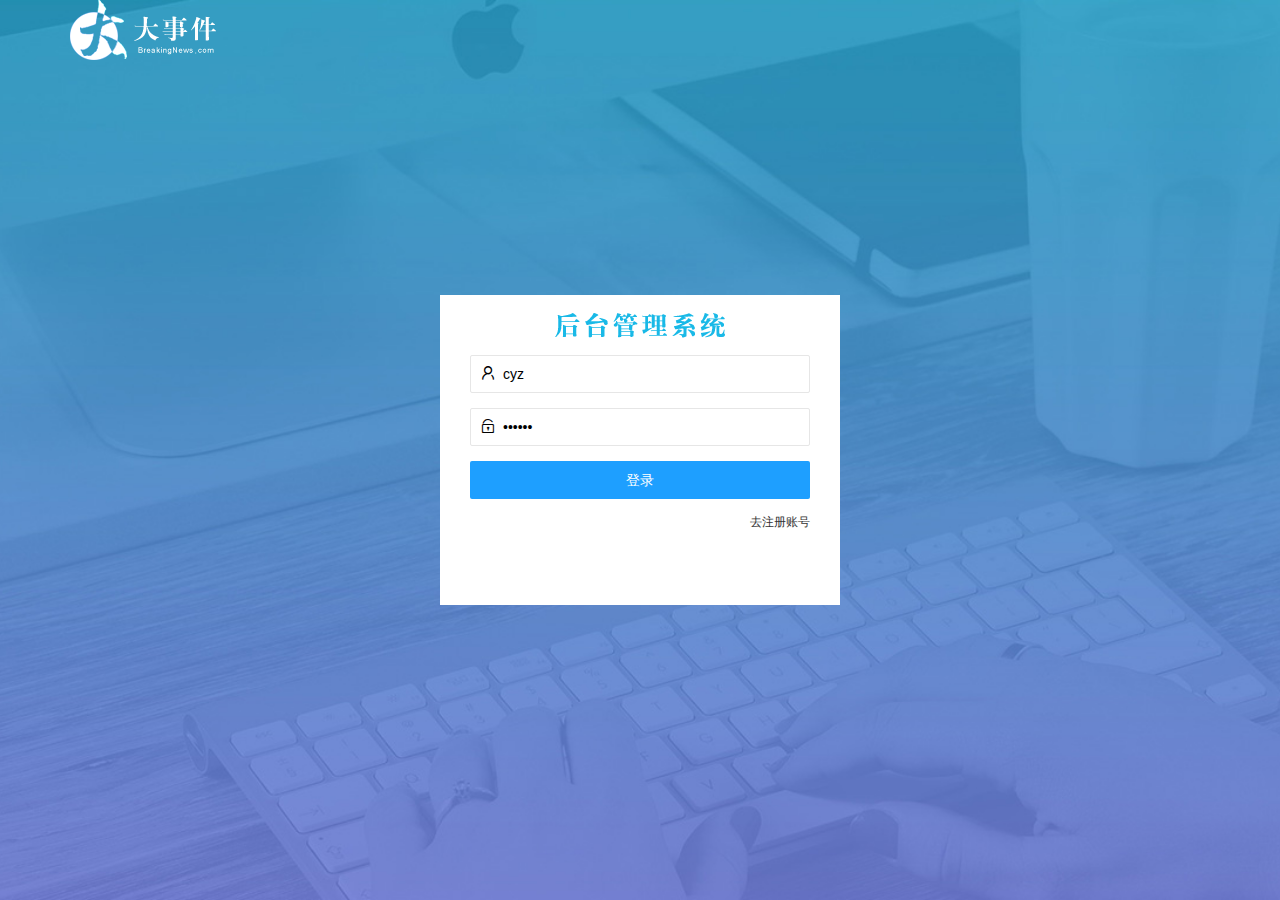
==== commit 8531e9fb: "完成了首页的功能开发" ====
--- a/login.html
+++ b/login.html
@@ -24,12 +24,12 @@
             <form class="layui-form" id="form_login">
                 <div class="layui-form-item">
                     <i class="layui-icon layui-icon-username"></i>   
-                    <input type="text" name="username" required lay-verify="required" placeholder="请输入用户名"
+                    <input value="cyz" type="text" name="username" required lay-verify="required" placeholder="请输入用户名"
                         autocomplete="off" class="layui-input">
                 </div>
                 <div class="layui-form-item">
                     <i class="layui-icon layui-icon-password"></i>   
-                    <input type="password" name="password" required lay-verify="required|pwd" placeholder="请输入密码"
+                    <input value="123456" type="password" name="password" required lay-verify="required|pwd" placeholder="请输入密码"
                         autocomplete="off" class="layui-input">
                 </div>
                 <div class="layui-form-item">
